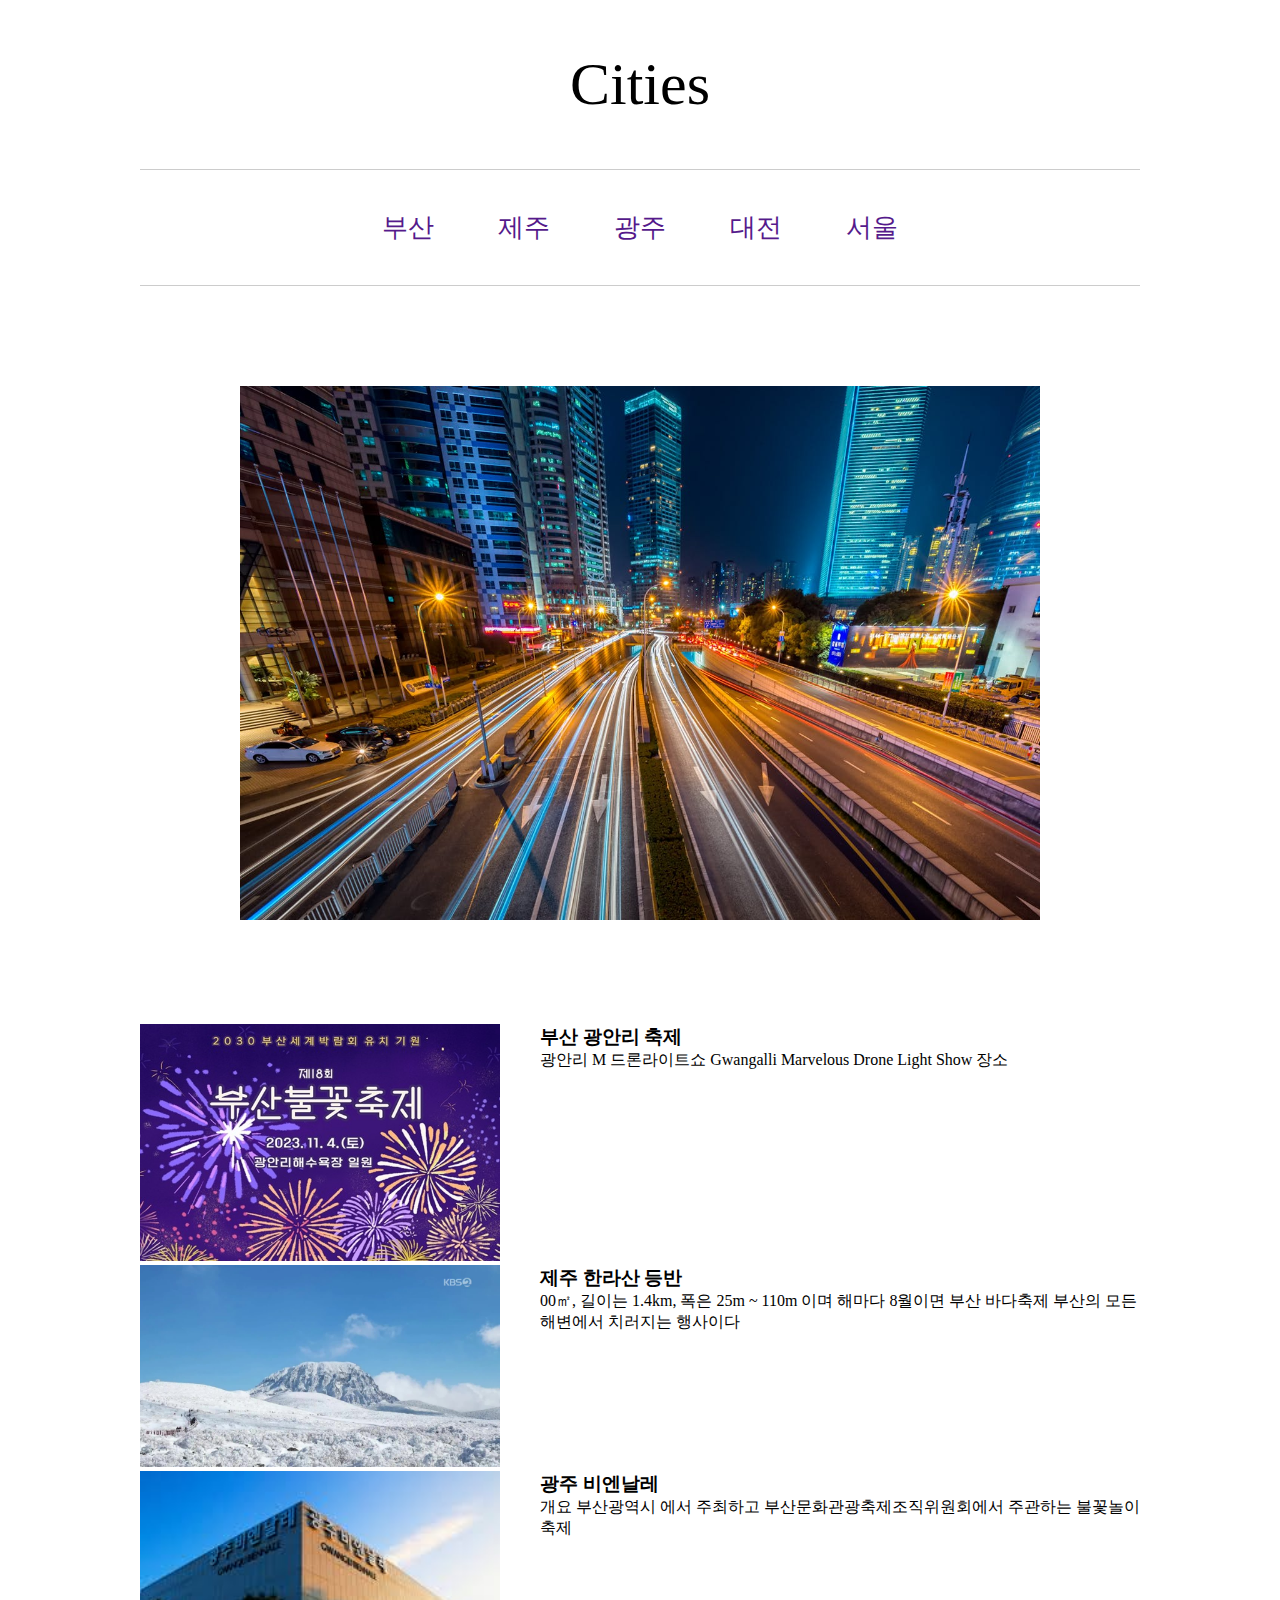
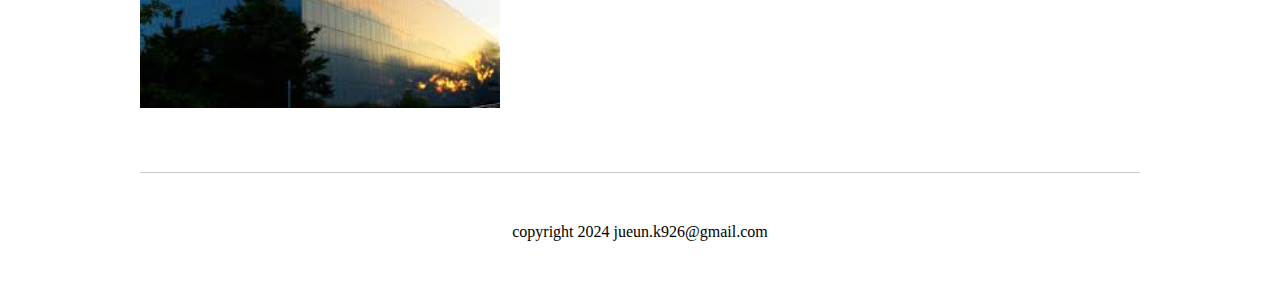
==== index.html @ 120edf5a "init" ====
<!DOCTYPE html>
<html lang="ko">
<head>
    <meta charset="UTF-8">
    <meta name="viewport" content="width=device-width, initial-scale=1.0">
    <title>도시들...</title>
    <link rel="stylesheet" href="./css/main.css">
</head>
<body>
    <div class="container">
        <h1 class="title">Cities</h1>
        <ul class="nav">
            <li><a href="">부산</a></li>
            <li><a href="">제주</a></li>
            <li><a href="">광주</a></li>
            <li><a href="">대전</a></li>
            <li><a href="">서울</a></li>
        </ul>

        <div class="slide">
            <img src="./images/slide.jpg" alt="슬라이드 이미지">
        </div>

        <ul class="list">
            <li>
                <div class="photo">
                    <img src="./images/thumb-01.jpg" alt="">
                </div>
                <div class="text">
                    <h3>부산 광안리 축제</h3>
                    <p>광안리 M 드론라이트쇼 Gwangalli Marvelous Drone Light Show 장소</p>
                </div>
            </li>
            <li>
                <div class="photo">
                    <img src="./images/thumb-02.jpg" alt="">
                </div>
                <div class="text">
                    <h3>제주 한라산 등반</h3>
                    <p>00㎡, 길이는 1.4km, 폭은 25m ~ 110m 이며 해마다 8월이면 부산 바다축제 부산의 모든 해변에서 치러지는 행사이다</p>
                </div>
            </li>
            <li>
                <div class="photo">
                    <img src="./images/thumb-03.jpg" alt="">
                </div>
                <div class="text">
                    <h3>광주 비엔날레</h3>
                    <p>개요 부산광역시 에서 주최하고 부산문화관광축제조직위원회에서 주관하는 불꽃놀이 축제</p>
                </div>
            </li>
        </ul>

        <div class="copyright">
            <p>copyright 2024 jueun.k926@gmail.com</p>
        </div>
    </div>
</body>
</html>
---- css/main.css ----
* {
    margin: 0;
    padding: 0;
    box-sizing: border-box;
}

ul {
    list-style: none;
}

a {
    text-decoration: none;
}

img {
    width: 100%;
}

.container {
    width: 1000px;
    margin: 0 auto;
}

.title {
    font-size: 60px;
    font-weight: normal;
    text-align: center;
    padding-top: 50px;
    padding-bottom: 50px;
}

.nav {
    text-align: center;
    padding-top: 40px;
    padding-bottom: 40px;
    border-top: 1px solid #ccc;
    border-bottom: 1px solid #ccc;
    margin-bottom: 60px;
}

.nav li {
    display: inline;
}

.nav li a {
    font-size: 26px;
    padding: 30px;
}

.slide {
    margin: 100px;
}

.list {

}

.list li {
    display: flex;
}

.list li .photo {
    width:360px;
    margin-right: 40px;
}

.list li .text {
    width: 600px;
}

.copyright {
    padding: 50px 0 50px 0;
    text-align: center;
    border-top: 1px solid #ccc;
    margin-top: 60px;
}
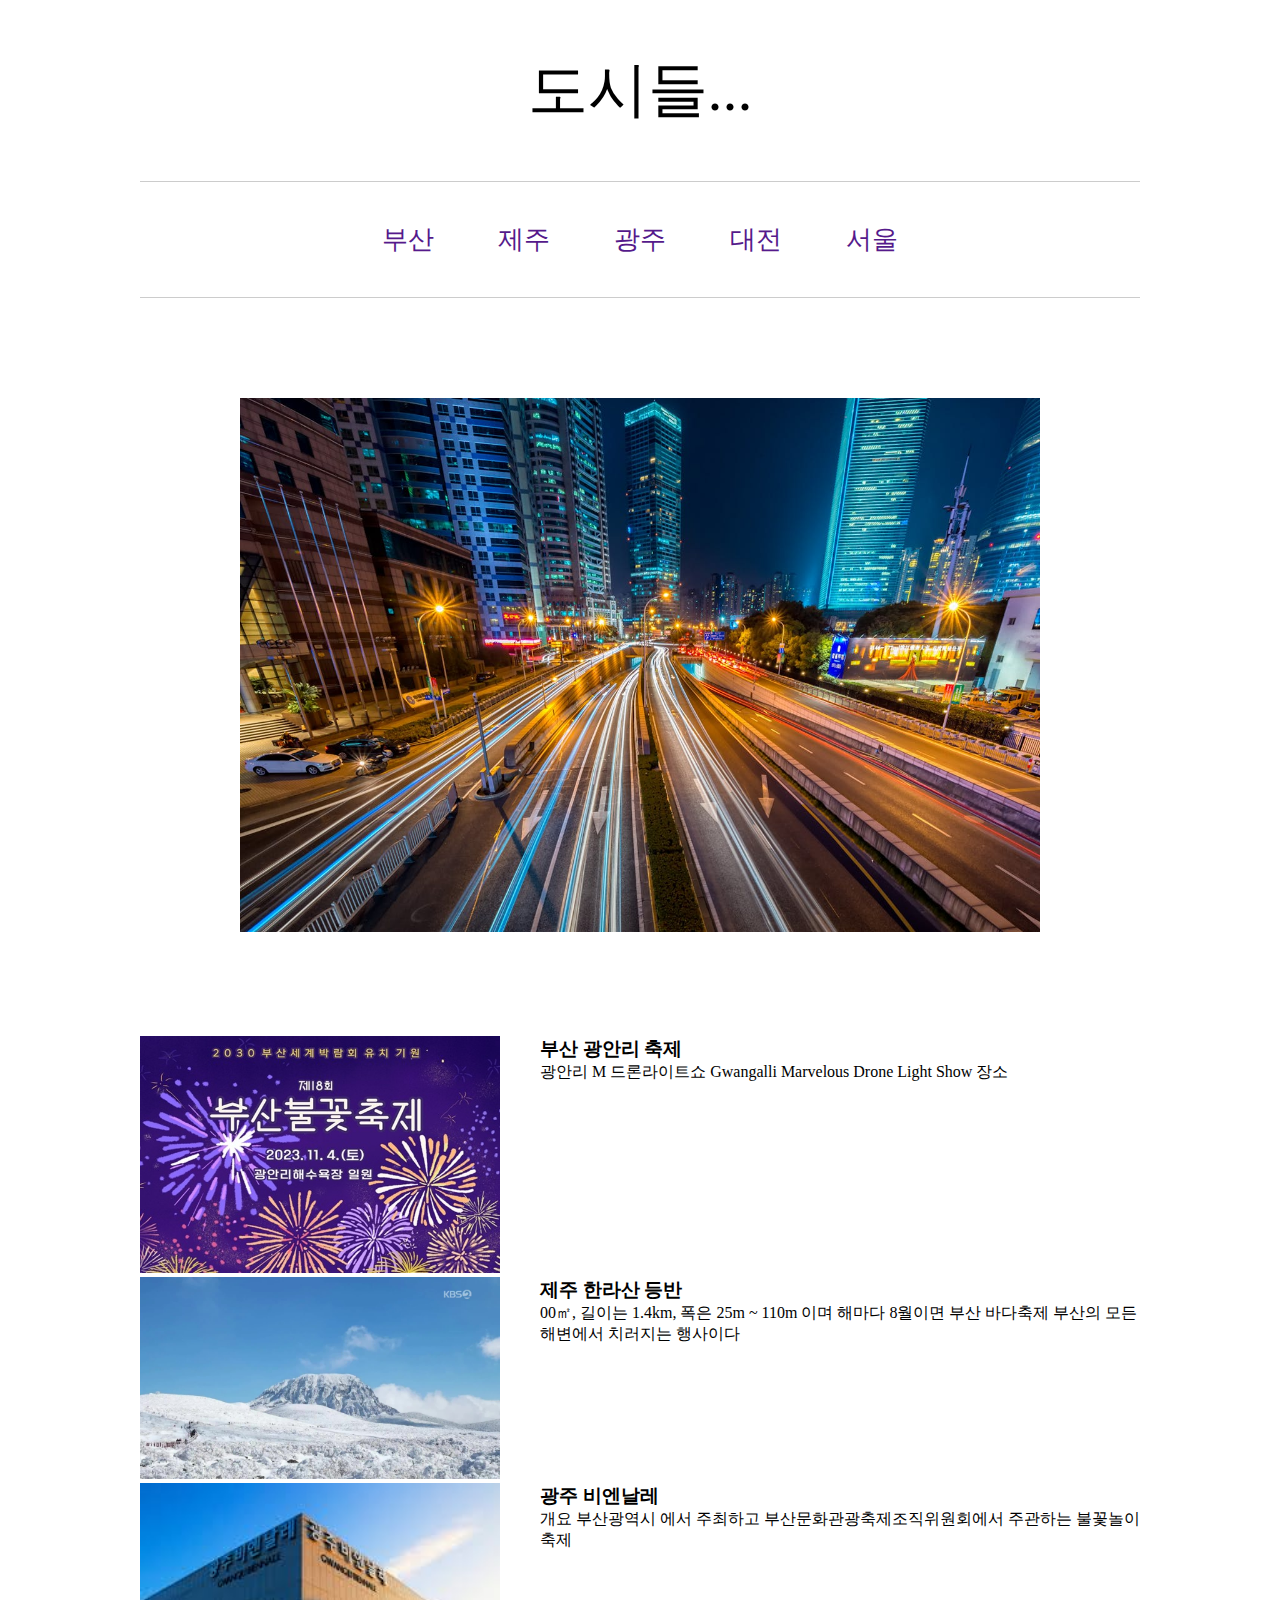
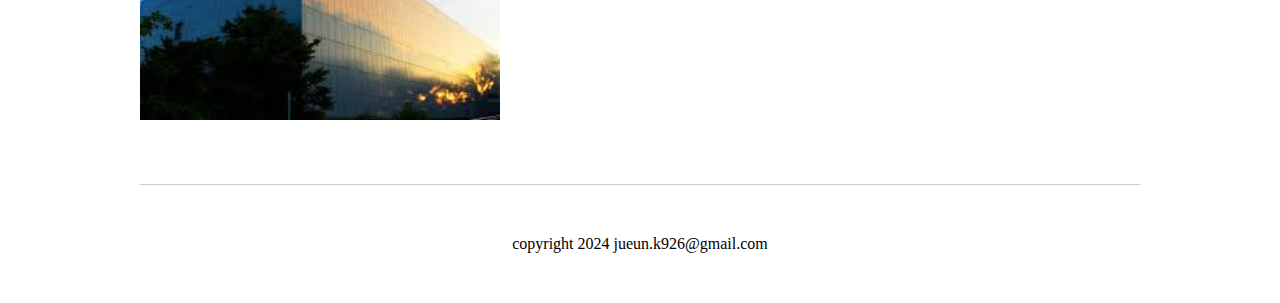
==== commit 2671b8d7: "change title" ====
--- a/index.html
+++ b/index.html
@@ -8,7 +8,7 @@
 </head>
 <body>
     <div class="container">
-        <h1 class="title">Cities</h1>
+        <h1 class="title">도시들...</h1>
         <ul class="nav">
             <li><a href="">부산</a></li>
             <li><a href="">제주</a></li>
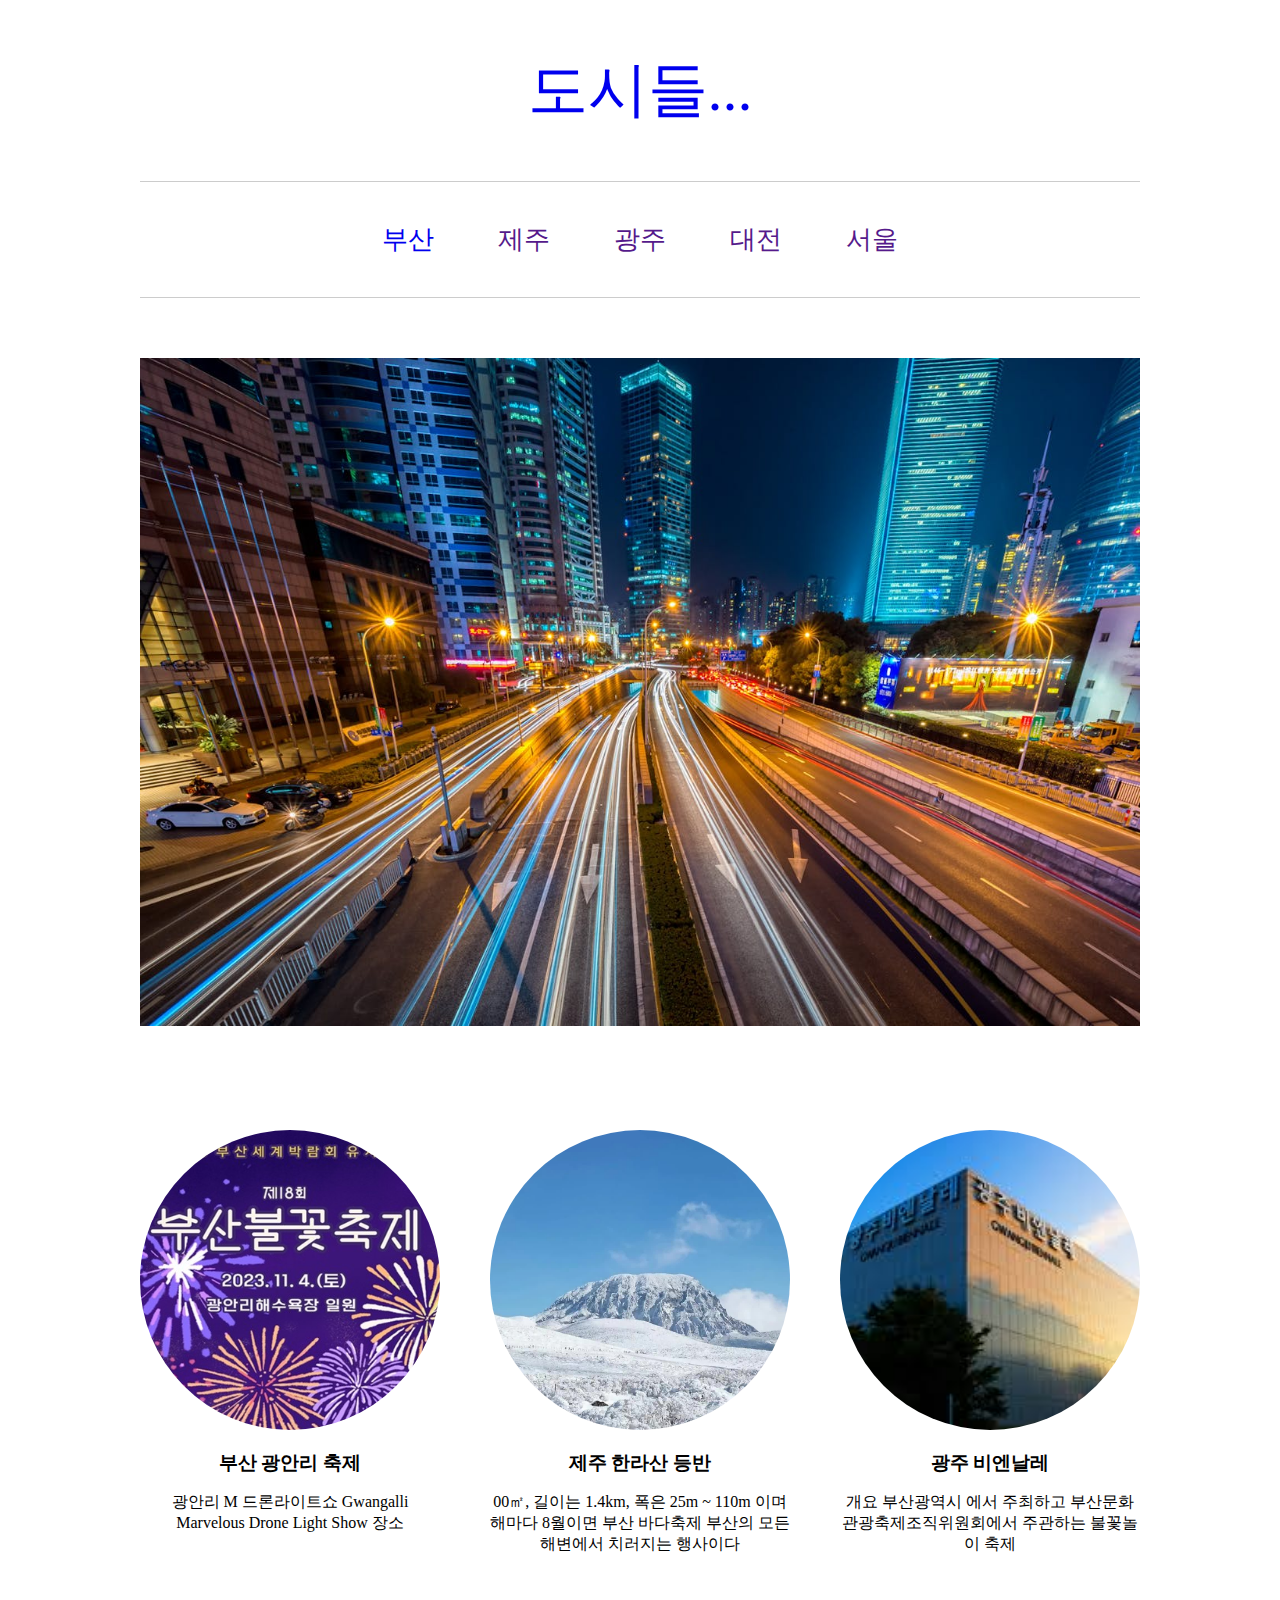
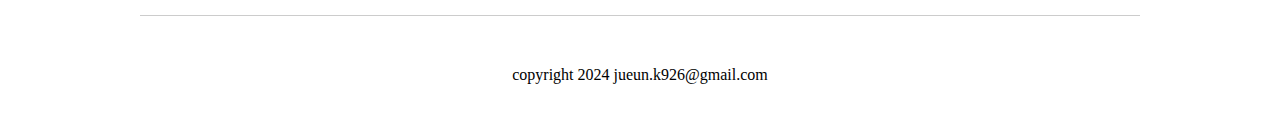
==== commit 783f8737: "init" ====
--- a/index.html
+++ b/index.html
@@ -8,9 +8,9 @@
 </head>
 <body>
     <div class="container">
-        <h1 class="title">도시들...</h1>
+        <h1 class="title"><a href="./index.html">도시들...</a></h1>
         <ul class="nav">
-            <li><a href="">부산</a></li>
+            <li><a href="./busan.html">부산</a></li>
             <li><a href="">제주</a></li>
             <li><a href="">광주</a></li>
             <li><a href="">대전</a></li>
--- a/css/main.css
+++ b/css/main.css
@@ -14,6 +14,11 @@
 
 img {
     width: 100%;
+}
+
+h2 {
+    text-align: center;
+    margin-bottom: 50px;
 }
 
 .container {
@@ -48,24 +53,47 @@
 }
 
 .slide {
-    margin: 100px;
+    margin-bottom: 100px;
 }
 
 .list {
-
+    display: flex;
+    gap: 50px;
 }
 
 .list li {
-    display: flex;
+    width: 300px;
 }
 
 .list li .photo {
-    width:360px;
-    margin-right: 40px;
+    width: 300px;
+    height: 300px;
+}
+
+.list li .photo img{
+    width: 100%;
+    height: 100%;
+    object-fit: cover;
+    border-radius: 100%;
 }
 
 .list li .text {
-    width: 600px;
+    text-align: center;
+    margin-top: 20px;
+}
+
+.list li .text h3 {
+    margin-bottom: 16px;
+}
+
+.city_text {
+    padding: 50px 0 50px 0;
+}
+
+.city_text p {
+    margin-bottom: 30px;
+    font-size: 18px;
+    line-height: 1.6;
 }
 
 .copyright {
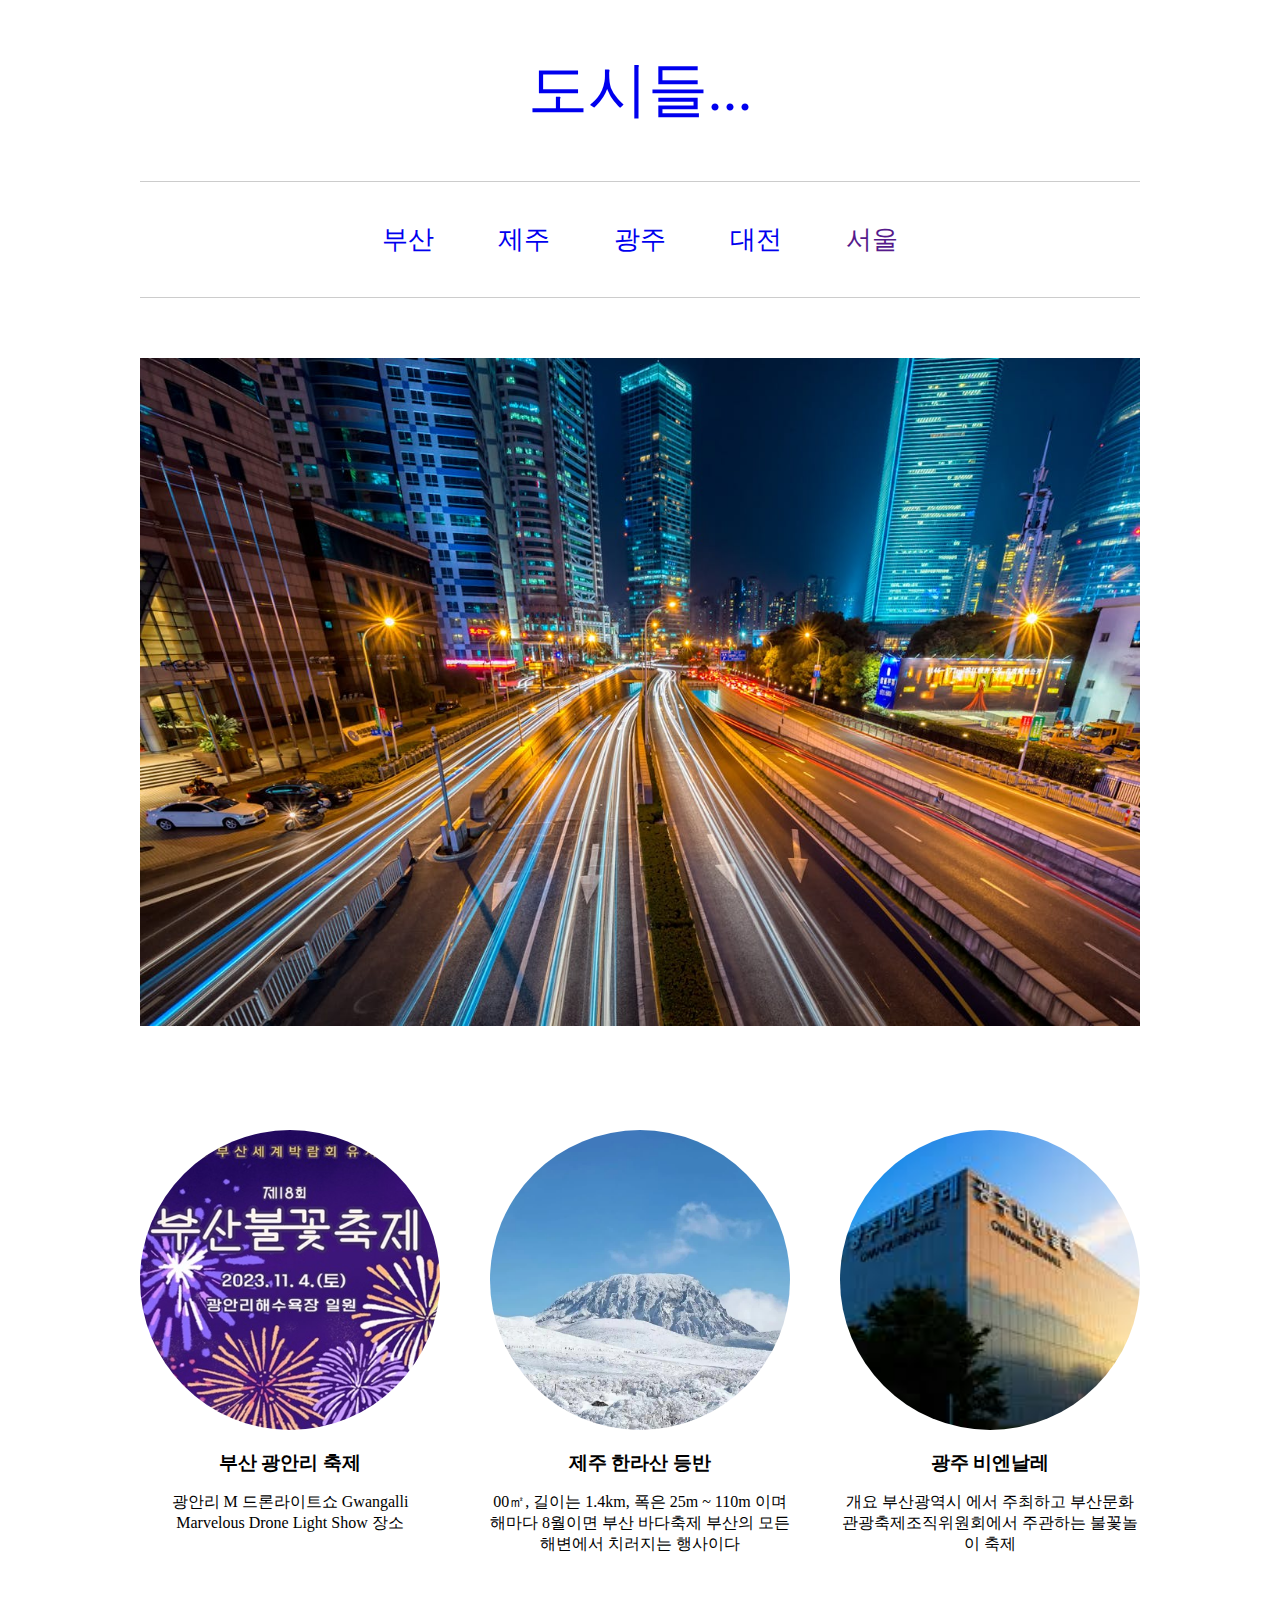
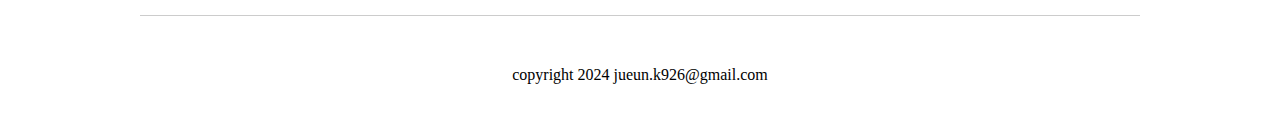
==== commit 4ee1ff1f: "init" ====
--- a/index.html
+++ b/index.html
@@ -11,9 +11,9 @@
         <h1 class="title"><a href="./index.html">도시들...</a></h1>
         <ul class="nav">
             <li><a href="./busan.html">부산</a></li>
-            <li><a href="">제주</a></li>
-            <li><a href="">광주</a></li>
-            <li><a href="">대전</a></li>
+            <li><a href="./jeju.html">제주</a></li>
+            <li><a href="./gwangju.html">광주</a></li>
+            <li><a href="./daejeon.html">대전</a></li>
             <li><a href="">서울</a></li>
         </ul>
 
--- a/css/main.css
+++ b/css/main.css
@@ -96,6 +96,26 @@
     line-height: 1.6;
 }
 
+.upper_text p {
+    margin-bottom: 50px;
+    font-size: 18px;
+    line-height: 1.6;
+}
+
+.jeju_photo img {
+    border-radius: 150px;
+}
+
+.city_name {
+    font-size: 32px;
+}
+
+.daejeon_photo img{
+    width: 1000px;
+    height: 650px;
+    object-fit: cover;
+}
+
 .copyright {
     padding: 50px 0 50px 0;
     text-align: center;
